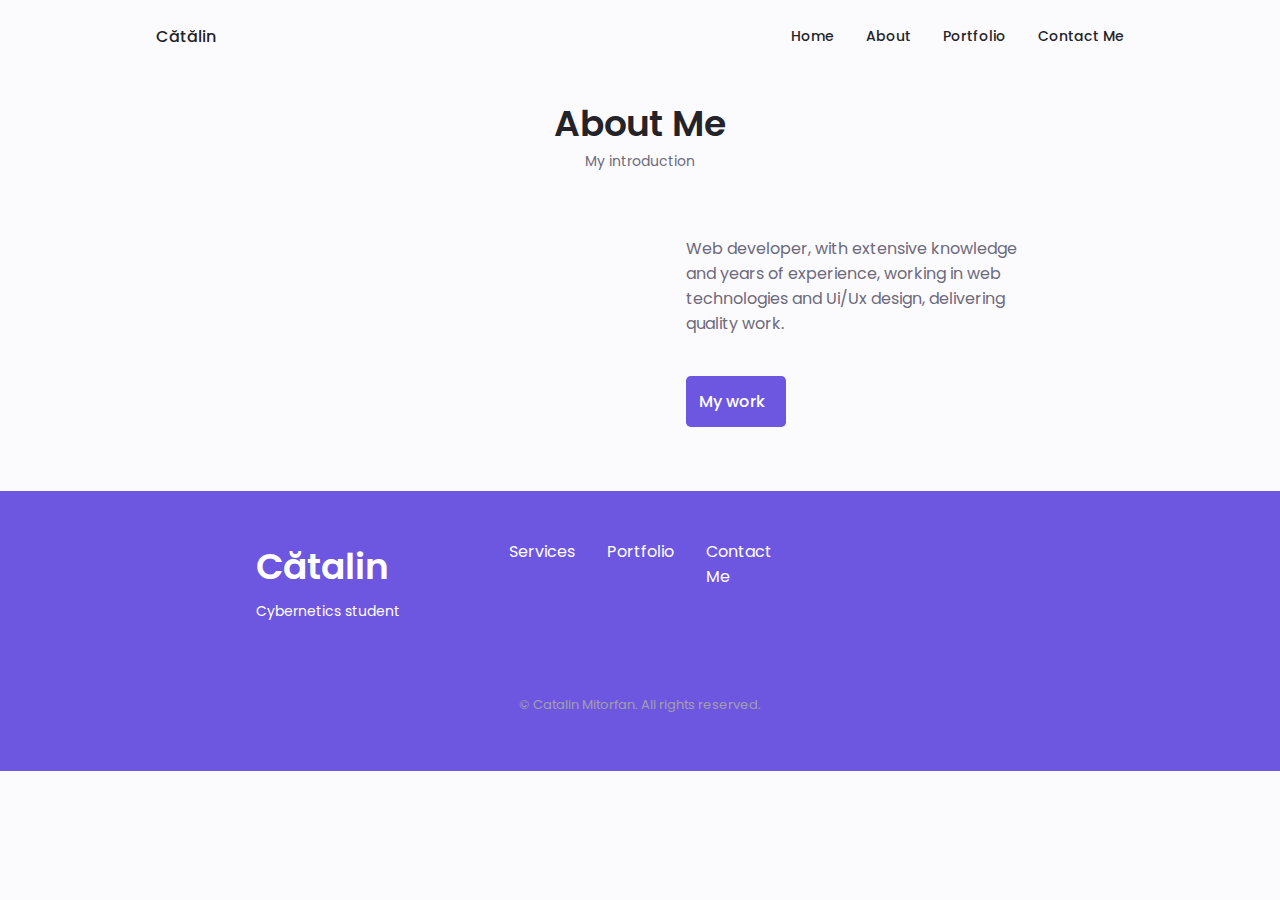
==== about.html @ b3eadc53 "Create about.html" ====
<!DOCTYPE html>
<html lang="en">
<head>
    <meta charset="UTF-8">
    <meta name="viewport" content="width=device-width, initial-scale=1.0">

    <!--==================== UNICONS ====================-->
    <link rel="stylesheet" href="https://unicons.iconscout.com/release/v4.0.0/css/line.css">
    <link rel="stylesheet" href="https://cdnjs.cloudflare.com/ajax/libs/font-awesome/4.7.0/css/font-awesome.min.css">
    <!--==================== SWIPER CSS ====================-->
    <link rel="stylesheet" href="swiper-bundle.min.css">

    <!--==================== CSS ====================-->
    <link rel="stylesheet" href="style.css">

    <title>Catalin Portfolio Website</title>
</head>
<body>
<!--==================== HEADER ====================-->
    <header class="header" id="header">
        <nav class="nav container">
            <a href="index.html" class="nav__logo">Cătălin</a>
            <div class="nav__menu" id="nav-menu">
                <ul class="nav__list grid">
                    <li class="nav__item">
                        <a href="index.html" class="nav__link">
                            <i class="uil uil-estate nav__icon"></i> Home
                        </a>
                    </li>
                    <li class="nav__item">
                        <a href="about.html" class="nav__link">
                            <i class="uil uil-user nav__icon"></i> About
                        </a>
                    </li>
                    <li class="nav__item">
                        <a href="portofolio.html" class="nav__link">
                            <i class="uil uil-scenery nav__icon"></i> Portfolio
                        </a>
                    </li>
                    <li class="nav__item">
                        <a href="contact.html" class="nav__link">
                            <i class="uil uil-estate nav__icon"></i> Contact Me
                        </a>
                    </li>
                </ul>
                <i class="uil uil-times nav__close" id="nav-close"></i>
            </div>

            
        </nav>
    </header>

<!--==================== MAIN ====================-->
    <main class="main">

        <!--==================== ABOUT ====================-->
        <section class="about section" id="about">
            <h2 class="section__title"> About Me</h2>
            <span class="section__subtitle">My introduction</span>

            <div class="about__container container grid">
                <img src="" alt="" class="about__img">

                <div class="about__data">
                    <p class="about__description">
                        Web developer, with extensive knowledge and years of experience, working in web
                        technologies and Ui/Ux design, delivering quality work.
                    </p>
                    <div class="about__buttons">
                        <a href="portofolio.html" class="button button--flex">
                            My work <i class="uil uil-bag-alt button__icon"></i>
                        </a>
                    </div>
                </div>
            </div>
        </section>
    </main>

    <!--==================== FOOTER ====================-->
    <footer class="footer">
        <div class="footer__bg">
            <div class="footer__container container grid">
                <div>
                    <h1 class="footer__title">Cătalin</h1>
                    <span class="footer__subtitle">Cybernetics student</span>
                </div>

                <ul class="footer__links">
                    <li>
                        <a href="#services" class="footer__link">Services</a>
                    </li>

                    <li>
                        <a href="#portfolio" class="footer__link">Portfolio</a>
                    </li>

                    <li>
                        <a href="#contact" class="footer__link">Contact Me</a>
                    </li>
                </ul>

                <div class="footer__socials">
                    <a href="https://www.facebook.com/Catalinahmad007/" class="footer__social" target="_blank"  class="footer__social">
                        <i class="uil uil-facebook-f"></i>
                    </a>

                    <a href="https://www.instagram.com/aahmad_Catalin/" target="_blank" class="footer__social" class="footer__social">
                        <i class="uil uil-instagram"></i>
                    </a>

                    <a href="https://www.linkedin.com/in/ahmed-Catalin-bd/" target="_blank" class="footer__social" class="footer__social">
                        <i class="uil uil-github-alt"></i>
                    </a>
                </div>
            </div>

            <p class="footer__copy">&#169; Catalin Mitorfan. All rights reserved.</p>
        </div>

    </footer>

    <!--==================== SWIPER JS ====================-->
    <script src="swiper-bundle.min.js"></script>

    <!--==================== MAIN JS ====================-->
    <script src="main.js"></script>
</body>
</html>
---- style.css ----
/*==================== GOOGLE FONTS ====================*/
@import url('https://fonts.googleapis.com/css2?family=Poppins:wght@400;500;600&display=swap');

/*==================== VARIABLES CSS ====================*/
:root {
    --header-height: 3rem;

    /*========== Colors ==========*/
    /* Change favorite color */
    --hue-color: 250; /*Purple 250 - Green 142 - Blue 230 - Pink 340*/

    /* HSL color mode */
    --first-color: hsl(var(--hue-color), 69%, 61%);
    --first-color-second: hsl(var(--hue-color), 69%, 61%);
    --first-color-alt: hsl(var(--hue-color), 57%, 53%);
    --first-color-lighter: hsl(var(--hue-color), 92%, 85%);
    --title-color: hsl(var(--hue-color), 8%, 15%);
    --text-color: hsl(var(--hue-color), 8%, 45%);
    --text-color-light: hsl(var(--hue-color), 8%, 65%);
    --input-color: hsl(var(--hue-color), 70%, 96%);
    --body-color: hsl(var(--hue-color), 60%, 99%);
    --container-color: #FFF;
    --scroll-bar-color: hsl(var(--hue-color), 12%, 90%);
    --scroll-thumb-color: hsl(var(--hue-color), 12%, 80%);

    /*========== Font and typography ==========*/
    --body-font: 'Poppins', sans-serif;

    /* .5rem = 8px, 1rem = 16px, 1.5rem = 24px ... */
    --big-font-size: 2rem;
    --h1-font-size: 1.5rem;
    --h2-font-size: 1.25rem;
    --h3-font-size: 1.125rem;
    --normal-font-size: .938rem;
    --small-font-size: .813rem;
    --smaller-font-size: .75rem;

    /*========== Font weight ==========*/
    --font-medium: 500;
    --font-semi-bold: 600;

    /*========== Margenes Bottom ==========*/
    /* .25rem = 4px, .5rem = 8px, .75rem = 12px ... */
    --mb-0-25: .25rem;
    --mb-0-5: .5rem;
    --mb-0-75: .75rem;
    --mb-1: 1rem;
    --mb-1-5: 1.5rem;
    --mb-2: 2rem;
    --mb-2-5: 2.5rem;
    --mb-3: 3rem;

    /*========== z index ==========*/
    --z-tooltip: 10;
    --z-fixed: 100;
    --z-modal: 1000;
}

/* Font size for large devices */
@media screen and (min-width: 968px) {
    :root {
        --big-font-size: 3rem;
        --h1-font-size: 2.25rem;
        --h2-font-size: 1.5rem;
        --h3-font-size: 1.25rem;
        --normal-font-size: 1rem;
        --small-font-size: .875rem;
        --smaller-font-size: .813rem;
    }
}

/*========== Variables Dark theme ==========*/
body.dark-theme{
    /* HSL color mode */
    --first-color-second: hsl(var(--hue-color), 30%, 8%);
    --title-color: hsl(var(--hue-color), 8%, 95%);
    --text-color: hsl(var(--hue-color), 8%, 75%);
    --input-color: hsl(var(--hue-color), 29%, 16%);
    --body-color: hsl(var(--hue-color), 28%, 12%);
    --container-color: hsl(var(--hue-color), 29%, 16%);
    --scroll-bar-color: hsl(var(--hue-color), 12%, 48%);
    --scroll-thumb-color: hsl(var(--hue-color), 12%, 36%);
}

/*========== Button Dark/Light ==========*/
.nav__btns{
    display: flex;
    align-items: center;
}

.change-theme{
    font-size: 1.25rem;
    color: var(--title-color);
    margin-right: var(--mb-1);
    cursor: pointer;
}

.change-theme:hover{
    color: var(--first-color);
}

/*==================== BASE ====================*/
*{
    box-sizing: border-box;
    padding: 0;
    margin: 0;
}

html{
    scroll-behavior: smooth;
}

body{
    margin: 0 0 var(--header-height) 0;
    font-family: var(--body-font);
    font-size: var(--normal-font-size);
    background-color: var(--body-color);
    color: var(--text-color);
}

h1,h2,h3,h4{
    color: var(--title-color);
    font-weight: var(--font-semi-bold);
}

ul{
    list-style: none;
}

a{
    text-decoration: none;
}

img{
    max-width: 100%;
    height: auto;
}



/*==================== REUSABLE CSS CLASSES ====================*/
.section{
    padding: 2rem 0 4rem;
}

.section__title{
    font-size: var(--h1-font-size);
}

.section__subtitle{
    display: block;
    font-size: var(--small-font-size);
    margin-bottom: var(--mb-3);
}

.section__title,
.section__subtitle{
    text-align: center;
}
/*==================== LAYOUT ====================*/
.container{
    max-width: 768px;
    margin-left: var(--mb-1-5);
    margin-right: var(--mb-1-5);
}

.grid{
    display: grid;
    gap: 1.5rem;
}

.header{
    width: 100%;
    position: fixed;
    left: 0;
    z-index: var(--z-fixed);
    background-color: var(--body-color);
}

/*==================== NAV ====================*/
.nav
{
    max-width: 968px;
    height: var(--header-height);
    display: flex;
    justify-content: space-between;
    align-items: center;
}

.nav__logo,
.nav__toggle{
    color: var(--title-color);
    font-weight: var(--font-medium);
}

.nav__logo:hover{
    color: var(--first-color);
}

.nav__toggle{
    font-size: 1.1rem;
    cursor: pointer;
}

.nav__toggle:hover{
    color: var(--first-color);
}

@media screen and (max-width: 767px){
    .nav__menu{
        position: fixed;
        bottom: -100%;
        left: 0;
        width: 100%;
        background-color: var(--body-color);
        padding: 2rem 1.5rem 4rem;
        box-shadow: 0 -1px 4px rgba(0,0,0,.15);
        border-radius: 1.5rem 1.5rem 0 0;
        transition: .3s;
    }
}

.nav__list{
    grid-template-columns: repeat(3, 1fr);
    gap: 2rem;
}

.nav__link{
    display: flex;
    flex-direction: column;
    align-items: center;
    font-size: var(--small-font-size);
    color: var(--title-color);
    font-weight: var(--font-medium);
}

.nav__link:hover{
    color: var(--first-color);
}

.nav__icon{
    font-size: 1.2rem;
}

.nav__close{
    position: absolute;
    right: 1.3rem;
    bottom: .5rem;
    font-size: 1.5rem;
    cursor: pointer;
    color: var(--first-color);
}

.nav__close:hover{
    color: var(--first-color-alt);
}
/* show menu */
.show-menu{
    bottom: 0;
}

/* Active link */
.active-link{
    color: var(--first-color);
}

/* Change background header */
.scroll-header{
    box-shadow: 0 -1px 4px rgba(0,0,0,.15);
}

/*==================== HOME ====================*/
.home__container{
    gap: 1rem;
}

.home__content{
    grid-template-columns: .5fr 3fr;
    padding-top: 3.5rem;
    align-items: center;
}

.home__social{
    display: grid;
    grid-template-columns: max-content;
    row-gap: 1rem;
}

.home__social-icon{
    font-size: 1.25rem;
    color: var(--first-color);
}

.home__social-icon:hover{
    color: var(--first-color-alt);
}

.home__blob{
    width: 200px;
    fill: var(--first-color);
}

.home__blob-img{
    width: 170px;
}

.home__data{
    grid-column: 1/3;
}

.home__title{
    font-size: var(--big-font-size);
}

.home__subtitle{
    font-size: var(--h3-font-size);
    color: var(--text-color);
    font-weight: var(--font-medium);
    margin-bottom: var(--mb-0-75);
}

.home__description{
    margin-bottom: var(--mb-2);
}

.home__scroll{
    /*display: none;*/
}

.home__scroll-button{
    color: var(--first-color);
    transition: .3s;
}

.home__scroll-button:hover{
    transform: translateY(0.25rem);
}

.home__scroll-mouse{
    font-size: 2rem;
}

.home__scroll-name{
    font-size: var(--small-font-size);
    color: var(--title-color);
    font-weight: var(--font-medium);
    margin-right: var(--mb-0-25);
}

.home__scroll-arrow{
    font-size: 1.25rem;
}

/*==================== BUTTONS ====================*/
.button{
    display: inline-block;
    background-color: var(--first-color);
    color: #FFF;
    padding: .8rem;
    border-radius: .3rem;
    font-weight: var(--font-medium);
}

.button:hover{
    background-color: var(--first-color-alt);
}

.button__icon{
    font-size: 1.25rem;
    margin-left: var(--mb-0-5);
    transition: .3s;
}

.button--white{
    background-color: #FFF;
    color: var(--first-color);
}

.button--white:hover{
    background-color: #FFF;
}

.button--flex{
    display: inline-flex;
    align-items: center;
}

.button--small{
    padding: .75rem 1rem;
}

.button--link{
    padding: 0;
    background-color: transparent;
    color: var(--first-color);
}

.button--link:hover{
    background-color: transparent;
    color: var(--first-color-alt);
}

/*==================== ABOUT ====================*/
.about__img{
    width: 200px;
    border-radius: .5rem;
    justify-self: center;
    align-self: center;
}

.about__description{
    text-align: center;
    margin-bottom: var(--mb-2-5);
}

.about__info{
    display: flex;
    justify-content: space-evenly;
    margin-bottom: var(--mb-2-5);
}

.about__info-title{
    font-size: var(--h2-font-size);
    font-weight: var(--font-semi-bold);
    color: var(--title-color);
}

.about__info-name{
    font-size: var(--smaller-font-size);
}

.about__info-title,
.about__info-name{
    display: block;
    text-align: center;
}

.about__buttons{
    display: flex;
    justify-content: center;
}

/* Active Modal */
.active-modal{
    opacity: 1;
    visibility: visible;
}

.contact__container{
    row-gap: 3rem;
}

.contact__information{
    display: flex;
    margin-bottom: var(--mb-2);
}

.contact__icon{
    font-size: 2rem;
    color: var(--first-color);
    margin-right: var(--mb-0-75);
}

.contact__title{
    font-size: var(--h3-font-size);
    font-weight: var(--font-medium);
}

.contact__subtitle{
    font-size: var(--small-font-size);
    color: var(--text-color-light);
}

.contact__content{
    background-color: var(--input-color);
    border-radius: .5rem;
    padding: .75rem 1rem .25rem;
}

.contact__label{
    font-size: var(--smaller-font-size);
    color: var(--title-color);
}

.contact__input{
    width: 100%;
    background-color: var(--input-color);
    color: var(--text-color);
    font-family: var(--body-font);
    font-size: var(--normal-font-size);
    border: none;
    outline: none;
    padding: .25rem .5rem .5rem 0;
}

/*==================== FOOTER ====================*/
.footer{
    padding-top: 2rem;
}

.footer__container{
    row-gap: 3.5rem;
}

.footer__bg{
    background-color: var(--first-color-second);
    padding: 2rem 0 3rem;
}

.footer__title{
    font-size: var(--h1-font-size);
    margin-bottom: var(--mb-0-25);
}

.footer__subtitle{
    font-size: var(--small-font-size);
}
.footer__links{
    display: flex;
    flex-direction: column;
    row-gap: 1.5rem;
}

.footer__link:hover{
    color: var(--first-color-lighter);
}

.footer__social{
    font-size: 1.25rem;
    margin-right: var(--mb-1-5);
}

.footer__social:hover {
    color: var(--first-color-lighter);
}

.footer__copy{
    font-size: var(--smaller-font-size);
    text-align: center;
    color: var(--text-color-light);
    margin-top: var(--mb-3);
}

.footer__title,
.footer__subtitle,
.footer__link,
.footer__social{
    color: #FFF;
}

/*========== SCROLL UP ==========*/
.scrollup{
    position: fixed;
    right: 1rem;
    bottom: 5rem;
    background-color: var(--first-color);
    opacity: .8;
    padding: 0 .3rem;
    border-radius: .4rem;
    z-index: var(--z-tooltip);
    transition: .4s;
}

.scrollup:hover{
    background-color: var(--first-color-alt);
}

.scrollup__icon{
    font-size: 1.5rem;
    color: #FFF;
}
/* Show scroll */
.show-scroll{
    bottom: 5rem;
}

/*========== SCROLL BAR ==========*/
::-webkit-scrollbar{
    width: .60rem;
    background-color: var(--scroll-bar-color);
    border-radius: .5rem;
}

::-webkit-scrollbar-thumb{
    background-color: var(--scroll-thumb-color);
    border-radius: .5rem;
}
/*==================== MEDIA QUERIES ====================*/
/* For small devices */
@media screen and (max-width: 350px){
    .container{
        margin-left: var(--mb-1);
        margin-right: var(--mb-1);
    }

    .nav__menu{
        padding: 2rem .25rem 4rem;
    }
    .nav__list{
        column-gap: 0;
    }

    .home__content{
        grid-template-columns: .25fr 3fr;

    }
    .home__blob{
        width: 180px;
    }

    .skills__title{
        font-size: var(--normal-font-size);
    }

    .qualification__data{
        gap: .5rem;
    }

    .services__container{
        grid-template-columns: max-content;
        justify-content: center;
    }
    .services__content{
        padding-right: 3.5rem;
    }
    .services__modal{
        padding: 0 .5rem;
    }

    .project__img{
        width: 200px;
    }
/*============= This is not implemented now ===============*/
    /*.testimonial__data,*/
    /*.testimonial__header{*/
    /*    flex-direction: column;*/
    /*    align-items: center;*/
    /*}*/

    /*.testimonial__img{*/
    /*    margin-right: 0;*/
    /*    margin-bottom: var(--mb-0-25);*/
    /*}*/

    /*.testimonial__data,*/
    /*.testimonial__description{*/
    /*    text-align: center;*/
    /*}*/

}

/* For medium devices */
@media screen and (max-width: 567px){
    .home__img{
        display: none;
    }
}

@media screen and (min-width: 568px){
    .home__content{
        grid-template-columns: max-content 1fr 1fr;
    }
    .home__data{
        grid-column: initial;
    }
    .home__img{
        order: 1;
        justify-self: center;
    }

    .about__container,
    .portfolio__content,
    .project__container,
    .footer__container{
        grid-template-columns: repeat(2, 1fr);
    }

    .qualification__sections{
        display: grid;
        grid-template-columns: .6fr;
        justify-content: center;
    }


}

@media screen and (min-width: 768px) {
    .container{
        margin-left: auto;
        margin-right: auto;
    }

    body{
        margin: 0;
    }

    .section{
        padding: 6rem 0 2rem;
    }
    .section__subtitle{
        margin-bottom: 4rem;
    }

    .header{
        top: 0;
        bottom: initial;
    }
    .header,
    .main,
    .footer__container{
        padding: 0 1rem;
    }

    .nav{
        height: calc(var(--header-height) + 1.5rem);
        column-gap: 1rem;
    }
    .nav__icon,
    .nav__close,
    .nav__toggle{
        display: none;
    }
    .nav__list{
        display: flex;
        column-gap: 2rem;
    }
    .nav__menu{
        margin-left: auto;
    }

    .change-theme{
        margin: 0;
    }

    .home__container{
        row-gap: 5rem;
    }
    .home__content{
        padding-top: 5.5rem;
        column-gap: 2rem;
    }
    .home__blob{
        width: 270px;
    }
    .home__scroll{
        display: block;
    }
    .home__scroll-button{
        margin-left: 3rem;
    }

    .about__container{
        column-gap: 5rem;
    }
    .about__img{
        width: 350px;
    }
    .about__description{
        text-align: initial;
    }
    .about__info{
        justify-content: space-between;
    }
    .about__buttons{
        justify-content: initial;
    }

    .qualification__tabs{
        justify-content: center;
    }
    .qualification__button{
        margin: 0 var(--mb-1);
    }
    .qualification__sections{
        grid-template-columns: .5fr;
    }

    .services__container{
        grid-template-columns: repeat(3, 218px);
        justify-content: center;
    }
    .services__icon{
        font-size: 2rem;
    }
    .services__content{
        padding: 6rem 0 2rem 2.5rem;
    }
    .services__modal-content{
        width: 450px;
    }

    .portfolio__img{
        width: 320px;
    }
    .portfolio__content{
        align-items: center;
    }

    .project{
        text-align: initial;
    }
    .project__bg{
        background: none;
    }
    .project__container{
        background-color: var(--first-color-second);
        border-radius: 1rem;
        padding: 3rem 2.5rem;
        grid-template-columns: 1fr max-content;
        column-gap: 3rem;
    }
    .project__data{
        padding-top: .8rem;
    }

    .footer__container{
        grid-template-columns: repeat(3, 1fr);
    }
    .footer__bg{
        padding: 3rem 0 3.5rem;
    }
    .footer__links{
        flex-direction: row;
        column-gap: 2rem;
    }
    .footer__socials{
        justify-self: flex-end;
    }
    .footer__copy{
        margin-top: 4.5rem;
    }
}

/* For large devices */
@media screen and (min-width: 1024px) {
    .header,
    .main,
    .footer__container{
        padding: 0;
    }

    .home__blob{
        width: 320px;
    }
    .home__social{
        transform: translateX(-6rem);
    }

    .services__container{
        grid-template-columns: repeat(3, 238px);
    }

    .portfolio__content{
        column-gap: 5rem;
    }

    .contact__inputs{
        grid-template-columns: repeat(2, 1fr);
    }
}
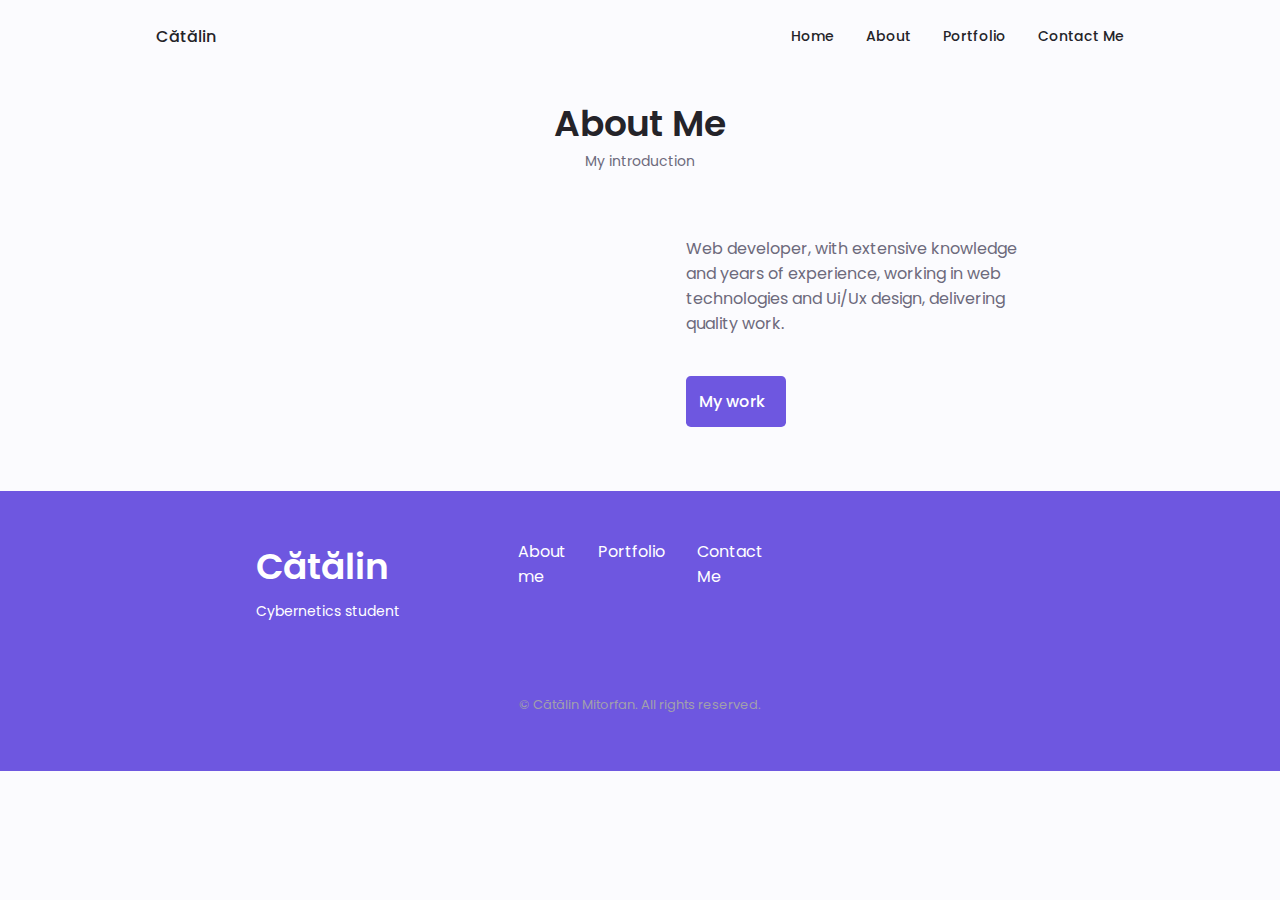
==== commit 92947232: "Update about.html" ====
--- a/about.html
+++ b/about.html
@@ -81,40 +81,40 @@
         <div class="footer__bg">
             <div class="footer__container container grid">
                 <div>
-                    <h1 class="footer__title">Cătalin</h1>
+                    <h1 class="footer__title">Cătălin</h1>
                     <span class="footer__subtitle">Cybernetics student</span>
                 </div>
 
                 <ul class="footer__links">
                     <li>
-                        <a href="#services" class="footer__link">Services</a>
+                        <a href="about.html" class="footer__link">About me</a>
                     </li>
 
                     <li>
-                        <a href="#portfolio" class="footer__link">Portfolio</a>
+                        <a href="portofolio.html" class="footer__link">Portfolio</a>
                     </li>
 
                     <li>
-                        <a href="#contact" class="footer__link">Contact Me</a>
+                        <a href="contact.html" class="footer__link">Contact Me</a>
                     </li>
                 </ul>
 
                 <div class="footer__socials">
-                    <a href="https://www.facebook.com/Catalinahmad007/" class="footer__social" target="_blank"  class="footer__social">
+                    <a href="https://www.facebook.com/catalin.mitro/" class="footer__social" target="_blank"  class="footer__social">
                         <i class="uil uil-facebook-f"></i>
                     </a>
 
-                    <a href="https://www.instagram.com/aahmad_Catalin/" target="_blank" class="footer__social" class="footer__social">
+                    <a href="https://www.instagram.com/catalin_mitrofan/" target="_blank" class="footer__social" class="footer__social">
                         <i class="uil uil-instagram"></i>
                     </a>
 
-                    <a href="https://www.linkedin.com/in/ahmed-Catalin-bd/" target="_blank" class="footer__social" class="footer__social">
-                        <i class="uil uil-github-alt"></i>
+                    <a href="https://www.github.com" target="_blank" class="footer__social" class="footer__social">
+                        <i class="uil uil-linkedin-alt"></i>
                     </a>
                 </div>
             </div>
 
-            <p class="footer__copy">&#169; Catalin Mitorfan. All rights reserved.</p>
+            <p class="footer__copy">&#169; Cătălin Mitorfan. All rights reserved.</p>
         </div>
 
     </footer>
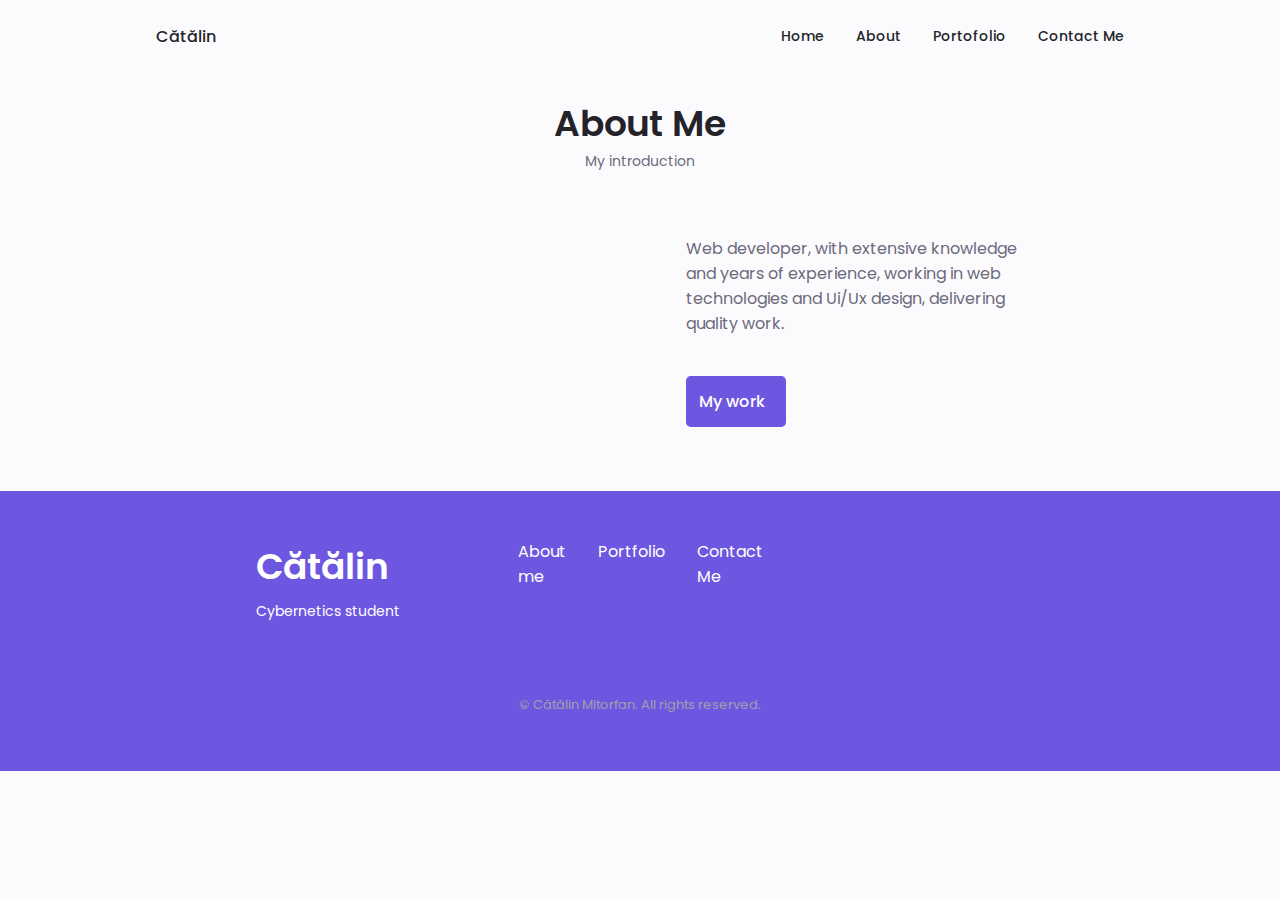
==== commit e44cd30e: "Update about.html" ====
--- a/about.html
+++ b/about.html
@@ -34,7 +34,7 @@
                     </li>
                     <li class="nav__item">
                         <a href="portofolio.html" class="nav__link">
-                            <i class="uil uil-scenery nav__icon"></i> Portfolio
+                            <i class="uil uil-scenery nav__icon"></i> Portofolio
                         </a>
                     </li>
                     <li class="nav__item">
@@ -109,7 +109,7 @@
                     </a>
 
                     <a href="https://www.github.com" target="_blank" class="footer__social" class="footer__social">
-                        <i class="uil uil-linkedin-alt"></i>
+                        <i class="uil uil-github-alt"></i>
                     </a>
                 </div>
             </div>
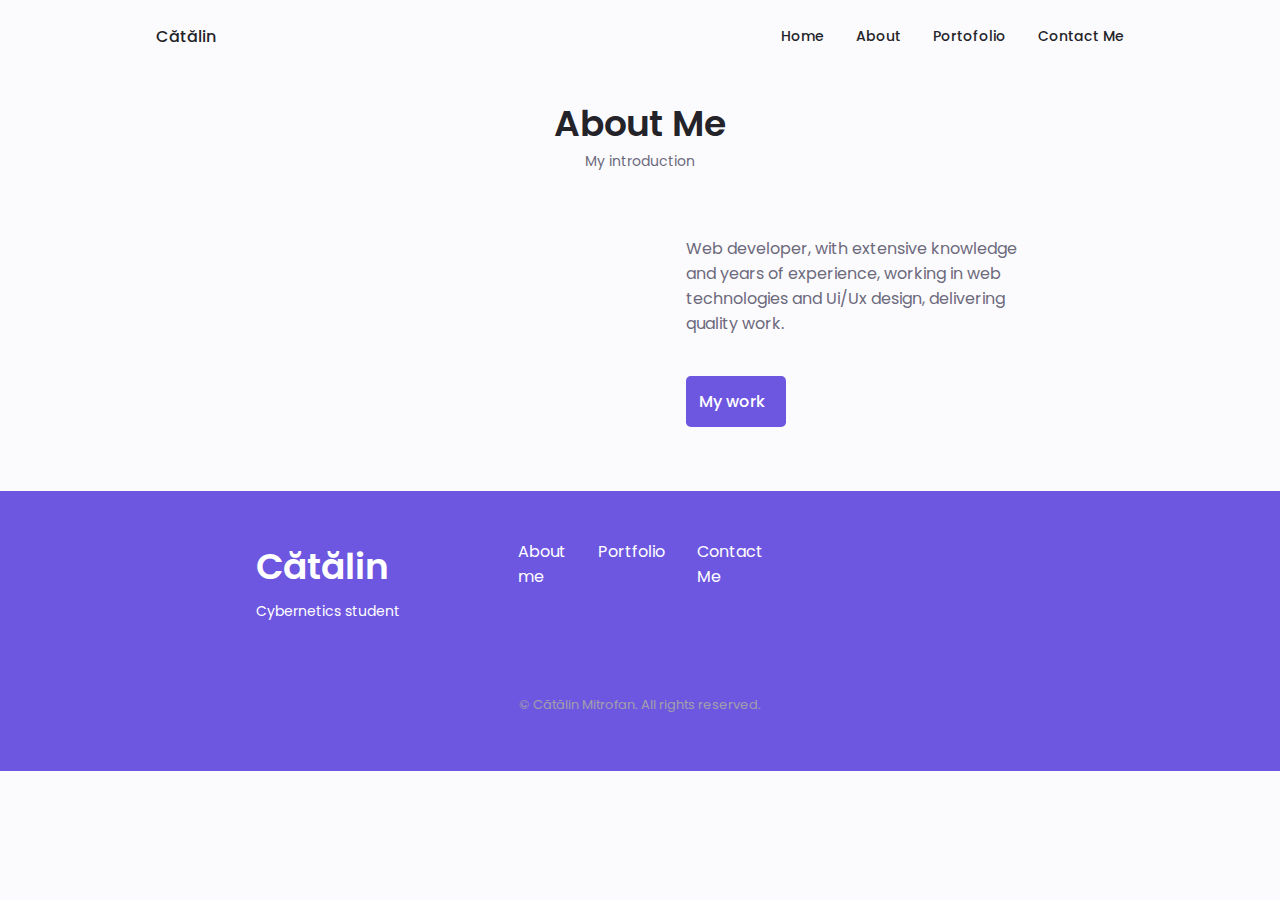
==== commit b62ac133: "Update about.html" ====
--- a/about.html
+++ b/about.html
@@ -114,7 +114,7 @@
                 </div>
             </div>
 
-            <p class="footer__copy">&#169; Cătălin Mitorfan. All rights reserved.</p>
+            <p class="footer__copy">&#169; Cătălin Mitrofan. All rights reserved.</p>
         </div>
 
     </footer>
